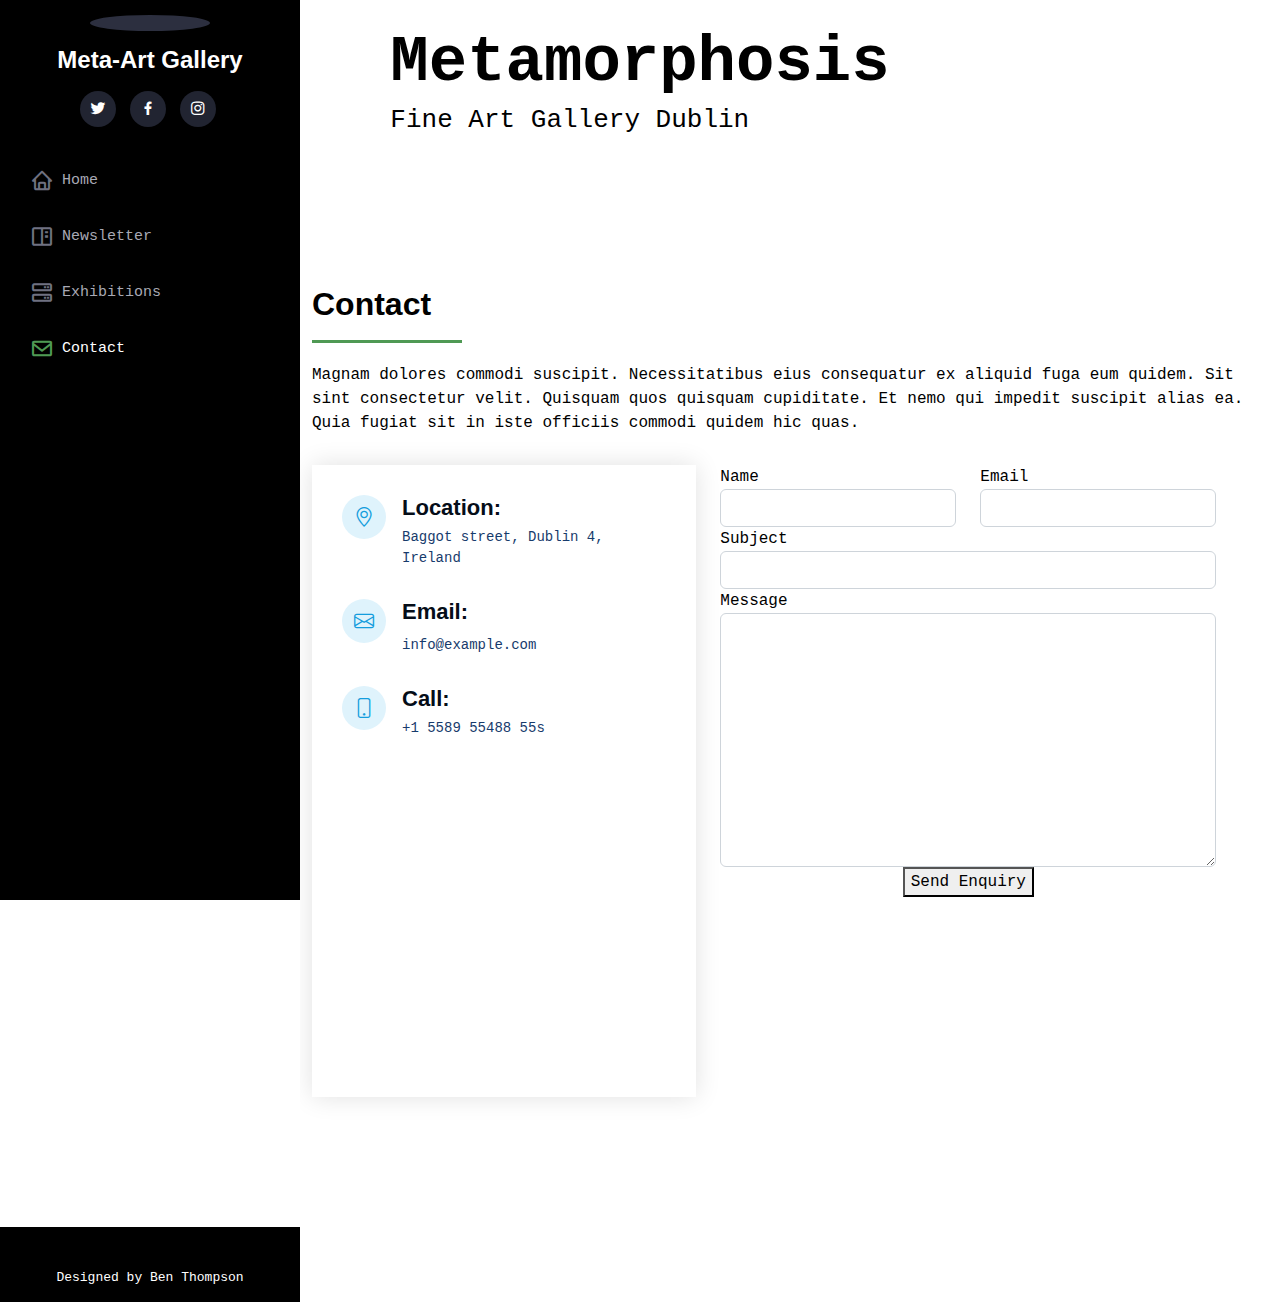
==== contact/contact.html @ 31332470 "Assignment" ====
<!DOCTYPE html>
<html lang="en">

<head>
  <meta charset="utf-8">
  <title>Metamorphosis Gallery - Fine Art Gallery Dublin</title>
  <meta content="The Meta-Art Gallery (Metamorphosis Gallery)- a Dublin founded visual arts center since 1864 continues its legacy as a internations scence for arts in Dublin." name="description">
  <meta content="Art Gallery Artwork Artist Artists Irish Ireland Dublin" name="keywords">


  <link href="../assets/img/Logo.png" rel="icon">

  <!-- Vendor CSS Files -->
  <link href="../assets/vendor/bootstrap/css/bootstrap.min.css" rel="stylesheet">
  <link href="../assets/vendor/bootstrap-icons/bootstrap-icons.css" rel="stylesheet">
  <link href="../assets/vendor/boxicons/css/boxicons.min.css" rel="stylesheet">

  <!-- Template Main CSS File -->
  <link href="../assets/css/style.css" rel="stylesheet">
</head>

<body>

  <!-- ======= Mobile nav toggle button ======= -->
  <i class="bi bi-list mobile-nav-toggle d-xl-none"></i>

  <!-- ======= Header ======= -->
  <header id="header">
    <div class="d-flex flex-column">

      <div class="profile">
        <img src="../assets/img/logo.png" alt="" class="img-fluid rounded-circle">
        <h1 class="text-light"><a href="../index.html">Meta-Art Gallery</a></h1>
        <div class="social-links mt-3 text-center">
          <a href="#" class="twitter"><i class="bx bxl-twitter"></i></a>
          <a href="#" class="facebook"><i class="bx bxl-facebook"></i></a>
          <a href="#" class="instagram"><i class="bx bxl-instagram"></i></a>
        </div>
      </div>

      <nav id="navbar" class="nav-menu navbar">
        <ul>
          <li><a href="../index.html" class="nav-link"><i class="bx bx-home"></i> <span>Home</span></a></li>
          <li><a href="../newsletter/newsletter.html" class="nav-link"><i class="bx bx-book-content"></i> <span>Newsletter</span></a></li>
          <li><a href="../exhibitions/exhibitions.html" class="nav-link"><i class="bx bx-server"></i> <span>Exhibitions</span></a></li>
          <li><a href="contact.html" class="nav-link active"><i class="bx bx-envelope"></i> <span>Contact</span></a></li>
        </ul>
      </nav><!-- .nav-menu -->
    </div>
  </header><!-- End Header -->
  
  <!-- ======= Top Section ======= -->
  <section id="top" class="d-flex flex-column justify-content-center align-items-center">
    <div class="top-container" >
      <h1>Metamorphosis</h1>
      <p>Fine Art Gallery Dublin</p>
    </div>
  </section><!-- End Hero -->
  <main id="main">

   <!-- ======= Contact Section ======= -->
    <section id="contact" class="contact">
      <div class="container">

        <div class="section-title">
          <h2>Contact</h2>
          <p id="output">Magnam dolores commodi suscipit. Necessitatibus eius consequatur ex aliquid fuga eum quidem. Sit sint consectetur velit. Quisquam quos quisquam cupiditate. Et nemo qui impedit suscipit alias ea. Quia fugiat sit in iste officiis commodi quidem hic quas.</p>
        </div>

        <div class="row" >

          <div class="col-lg-5 d-flex align-items-stretch">
            <div class="info">
              <div class="address">
                <i class="bi bi-geo-alt"></i>
                <h4>Location:</h4>
                <p>Baggot street, Dublin 4, Ireland</p>
              </div>

              <div class="email">
                <i class="bi bi-envelope"></i>
                <h4>Email:</h4>
                <p>info@example.com</p>
              </div>

              <div class="phone">
                <i class="bi bi-phone"></i>
                <h4>Call:</h4>
                <p>+1 5589 55488 55s</p>
              </div>

              <iframe src="https://www.google.com/maps/embed?pb=!1m18!1m12!1m3!1d5120.555397400921!2d-6.26579629467997!3d53.34442984445371!2m3!1f0!2f0!3f0!3m2!1i1024!2i768!4f13.1!3m3!1m2!1s0x48670c27f18fd947%3A0x102cead7d9cb3a58!2sThe%20Temple%20Bar%20Pub!5e0!3m2!1sen!2sie!4v1681765425679!5m2!1sen!2sie" 
			  frameborder="0" style="border:0; width: 100%; height: 290px;" allowfullscreen></iframe>
            </div>

          </div>

          <div class="col-lg-7 mt-5 mt-lg-0 d-flex align-items-stretch">
            <form name="myForm" onsubmit="return submitForm();return false">
              <div class="row">
                <div class="form-group col-md-6">
                  <label for="name">Name</label>
                  <input type="text" name="name" class="form-control" id="name" required>
                </div>
                <div class="form-group col-md-6">
                  <label for="name">Email</label>
                  <input type="email" class="form-control" name="email" id="email" required>
                </div>
              </div>
              <div class="form-group">
                <label for="name">Subject</label>
                <input type="text" class="form-control" name="subject" id="subject" required>
              </div>
              <div class="form-group">
                <label for="name">Message</label>
                <textarea class="form-control" name="message" rows="10" required></textarea>
              </div>
       
              <div class="text-center"><button type="submit">Send Enquiry</button></div>
            </form>
          </div>

       </div>

</main>

  <!-- ======= Footer ======= -->
  <footer id="footer">
    <div class="container">
      <div class="copyright">
        &copy; Copyright <strong><span>BT</span></strong>
      </div>
      <div class="credits">
        Designed by Ben Thompson
      </div>
    </div>
  </footer><!-- End  Footer -->


  <!-- Template Main JS File -->
  <script src="../assets/js/main.js"></script>		
  <script src="../assets/js/form.js" ></script> 


</body>

</html>
---- assets/css/style.css ----
/**
* Template Name: Metamorphosis -Fine Art Gallery Dublin
* Updated: Mar 31 2023 
* Author: Ben Thompson
*/

/*--------------------------------------------------------------
# General
--------------------------------------------------------------*/
body {
  font-family:  "Lucida Console", "Courier New", monospace;
  color: #000;
}

a {
  color: #149ddd;
  text-decoration: none;
}

a:hover {
  color: #37b3ed;
  text-decoration: none;
}

h1,
h2,
h3,
h4,
h5,
h6 {
  font-family: "Raleway", sans-serif;
}


/*--------------------------------------------------------------
# Header
--------------------------------------------------------------*/
#header {
  position: fixed;
  top: 0;
  left: 0;
  bottom: 0;
  width: 300px;
  transition: all ease-in-out 0.5s;
  z-index: 9997;
  transition: all 0.5s;
  padding: 0 15px;
  background: #000;
  overflow-y: auto;
}

#header .profile img {
  margin: 15px auto;
  display: block;
  width: 120px;
  border: 8px solid #2c2f3f;
}

#header .profile h1 {
  font-size: 24px;
  margin: 0;
  padding: 0;
  font-weight: 600;
  -moz-text-align-last: center;
  text-align-last: center;
  font-family: "Poppins", sans-serif;
}

#header .profile h1 a,
#header .profile h1 a:hover {
  color: #fff;
  text-decoration: none;
}

#header .profile .social-links a {
  font-size: 18px;
  display: inline-block;
  background: #212431;
  color: #fff;
  line-height: 1;
  padding: 8px 0;
  margin-right: 4px;
  border-radius: 50%;
  text-align: center;
  width: 36px;
  height: 36px;
  transition: 0.3s;
}

#header .profile .social-links a:hover {
  background: #149ddd;
  color: #fff;
  text-decoration: none;
}

#main {
  margin-left: 300px;
}

@media (max-width: 1199px) {
  #header {
    left: -300px;
  }

  #main {
    margin-left: 0;
  }
}

/*--------------------------------------------------------------
# Navigation Menu
--------------------------------------------------------------*/
/* Desktop Navigation */
.nav-menu {
  padding: 30px 0 0 0;
}

.nav-menu * {
  margin: 0;
  padding: 0;
  list-style: none;
}

.nav-menu>ul>li {
  position: relative;
  white-space: nowrap;
}

.nav-menu a,
.nav-menu a:focus {
  display: flex;
  align-items: center;
  color: #a8a9b4;
  padding: 12px 15px;
  margin-bottom: 8px;
  transition: 0.3s;
  font-size: 15px;
}

.nav-menu a i,
.nav-menu a:focus i {
  font-size: 24px;
  padding-right: 8px;
  color: #6f7180;
}

.nav-menu a:hover,
.nav-menu .active,

.nav-menu li:hover>a {
  text-decoration: none;
  color: #fff;
}

.nav-menu a:hover i,
.nav-menu .active i,

.nav-menu li:hover>a i {
  color: #4F9954;
}

/* Mobile Navigation */
.mobile-nav-toggle {
  position: fixed;
  right: 15px;
  top: 15px;
  z-index: 9998;
  border: 0;
  font-size: 24px;
  transition: all 0.4s;
  outline: none !important;
  background-color:  #6f7180;
  color: #fff;
  width: 40px;
  height: 40px;
  display: inline-flex;
  align-items: center;
  justify-content: center;
  line-height: 0;
  border-radius: 50px;
  cursor: pointer;
}

.mobile-nav-active {
  overflow: hidden;
}

.mobile-nav-active #header {
  left: 0;
}

/*--------------------------------------------------------------
# Top Section
--------------------------------------------------------------*/
#top {
  width: 100%;
  height: 25vh;
  background: url("../img/background3.png") top center;
  background-size: cover;
  text-shadow: 2px 2px white;
}


#top h1 {
  margin: 0 0 10px 0;
  font-size: 64px;
  font-weight: 700;
  line-height: 56px;
  color: #000;
  font-family:  "Lucida Console", "Courier New", monospace;
}

#top p {
  color: #000;
  margin-bottom: 50px;
  font-size: 26px;
  font-family:  "Lucida Console", "Courier New", monospace;
}

#top p span {
  color: #000;
  padding-bottom: 4px;
  letter-spacing: 1px;
  border-bottom: 3px solid #149ddd;
}

@media (min-width: 1024px) {
  #top {
    background-attachment: fixed;
  }
}

@media (max-width: 768px) {
  #top h1 {
    font-size: 36px;
    line-height: 36px;
  }
  #top h2 {
    font-size: 16px;
    line-height: 24px;
    margin-bottom: 30px;
  }
}

/*--------------------------------------------------------------
# Sections General
--------------------------------------------------------------*/
section {
  padding: 60px 0;
  overflow: hidden;
}

.section-bg {
  background: #FFF;
}

.section-title {
  padding-bottom: 30px;
}

.section-title h2 {
  font-size: 32px;
  font-weight: bold;
  margin-bottom: 20px;
  padding-bottom: 20px;
  position: relative;
  color: #000;
}

.section-title h2::after {
  content: "";
  position: absolute;
  display: block;
  width: 150px;
  height: 3px;
  background: #4F9954;
  bottom: 0;
  left: 0;
}

.section-title p {
  margin-bottom: 0;
}

/*--------------------------------------------------------------
# About
--------------------------------------------------------------*/
.about .content h3 {
  font-weight: 700;
  font-size: 26px;
  color: #000;
}

.about .content ul {
  list-style: none;
  padding: 0;
}

.about .content ul li {
  margin-bottom: 20px;
  display: flex;
  align-items: center;
}

.about .content ul strong {
  margin-right: 10px;
}

.about .content ul i {
  font-size: 16px;
  margin-right: 5px;
  color: #FFF;
  line-height: 0;
}

.about .content p:last-child {
  margin-bottom: 0;
}




/*--------------------------------------------------------------
# Portfolio
--------------------------------------------------------------*/
.portfolio .portfolio-item {
  margin-bottom: 30px;
}

.portfolio #portfolio-flters {
  padding: 0;
  margin: 0 auto 35px auto;
  list-style: none;
  text-align: center;
  background: #fff;
  border-radius: 50px;
  padding: 2px 15px;
}

.portfolio #portfolio-flters li {
  cursor: pointer;
  display: inline-block;
  padding: 10px 15px 8px 15px;
  font-size: 14px;
  font-weight: 600;
  line-height: 1;
  text-transform: uppercase;
  color: #272829;
  margin-bottom: 5px;
  transition: all 0.3s ease-in-out;
}

.portfolio #portfolio-flters li:hover,
.portfolio #portfolio-flters li.filter-active {
 
}

.portfolio #portfolio-flters li:last-child {
  margin-right: 0;
}

.portfolio .portfolio-wrap {
  transition: 0.3s;
  position: relative;
  overflow: hidden;
  z-index: 1;
}

.portfolio .portfolio-wrap::before {
  content: "";
  background: rgba(255, 255, 255, 0.5);
  position: absolute;
  left: 0;
  right: 0;
  top: 0;
  bottom: 0;
  transition: all ease-in-out 0.3s;
  z-index: 2;
  opacity: 0;
}

.portfolio .portfolio-wrap .portfolio-links {
  opacity: 1;
  left: 0;
  right: 0;
  bottom: -60px;
  z-index: 3;
  position: absolute;
  transition: all ease-in-out 0.3s;
  display: flex;
  justify-content: center;
}

.portfolio .portfolio-wrap .portfolio-links a {
  color: #fff;
  font-size: 28px;
  text-align: center;
  background: rgba(7, 97, 62, 0.75);
  transition: 0.3s;
  width: 100%;
}

.portfolio .portfolio-wrap .portfolio-links a:hover {
  background: rgba(7, 97, 62, 0.95);
}

.portfolio .portfolio-wrap .portfolio-links a+a {
  border-left: 1px solid #37b3ed;
}

.portfolio .portfolio-wrap:hover::before {
  top: 0;
  left: 0;
  right: 0;
  bottom: 0;
  opacity: 1;
}

.portfolio .portfolio-wrap:hover .portfolio-links {
  opacity: 1;
  bottom: 0;
}




/*--------------------------------------------------------------
# Contact
--------------------------------------------------------------*/
.contact {
  padding-bottom: 130px;
}

.contact .info {
  padding: 30px;
  background: #fff;
  width: 100%;
  box-shadow: 0 0 24px 0 rgba(0, 0, 0, 0.12);
}

.contact .info i {
  font-size: 20px;
  color: #149ddd;
  float: left;
  width: 44px;
  height: 44px;
  background: #dff3fc;
  display: flex;
  justify-content: center;
  align-items: center;
  border-radius: 50px;
  transition: all 0.3s ease-in-out;
}

.contact .info h4 {
  padding: 0 0 0 60px;
  font-size: 22px;
  font-weight: 600;
  margin-bottom: 5px;
  color: #050d18;
}

.contact .info p {
  padding: 0 0 10px 60px;
  margin-bottom: 20px;
  font-size: 14px;
  color: #173b6c;
}

.contact .info .email p {
  padding-top: 5px;
}

.contact .info .social-links {
  padding-left: 60px;
}

.contact .info .social-links a {
  font-size: 18px;
  display: inline-block;
  background: #333;
  color: #fff;
  line-height: 1;
  padding: 8px 0;
  border-radius: 50%;
  text-align: center;
  width: 36px;
  height: 36px;
  transition: 0.3s;
  margin-right: 10px;
}

.contact .info .social-links a:hover {
  background: #149ddd;
  color: #fff;
}

.contact .info .email:hover i,
.contact .info .address:hover i,
.contact .info .phone:hover i {
  background: #149ddd;
  color: #fff;
}

@keyframes animate-loading {
  0% {
    transform: rotate(0deg);
  }

  100% {
    transform: rotate(360deg);
  }
}



/*--------------------------------------------------------------
# Footer
--------------------------------------------------------------*/
#footer {
  padding: 15px;
  color: #000;
  font-size: 14px;
  position: relative;
  left: 0;
  bottom: 0;
  width: 300px;
  z-index: 9999;
  background: #000;
}

#footer .copyright {
  text-align: center;
}

#footer .credits {
  padding-top: 5px;
  text-align: center;
  font-size: 13px;
  color: #FFFFFF;
}

@media (max-width: 1199px) {
  #footer {
    position: static;
    width: auto;
    padding-right: 20px 15px;
  }
}
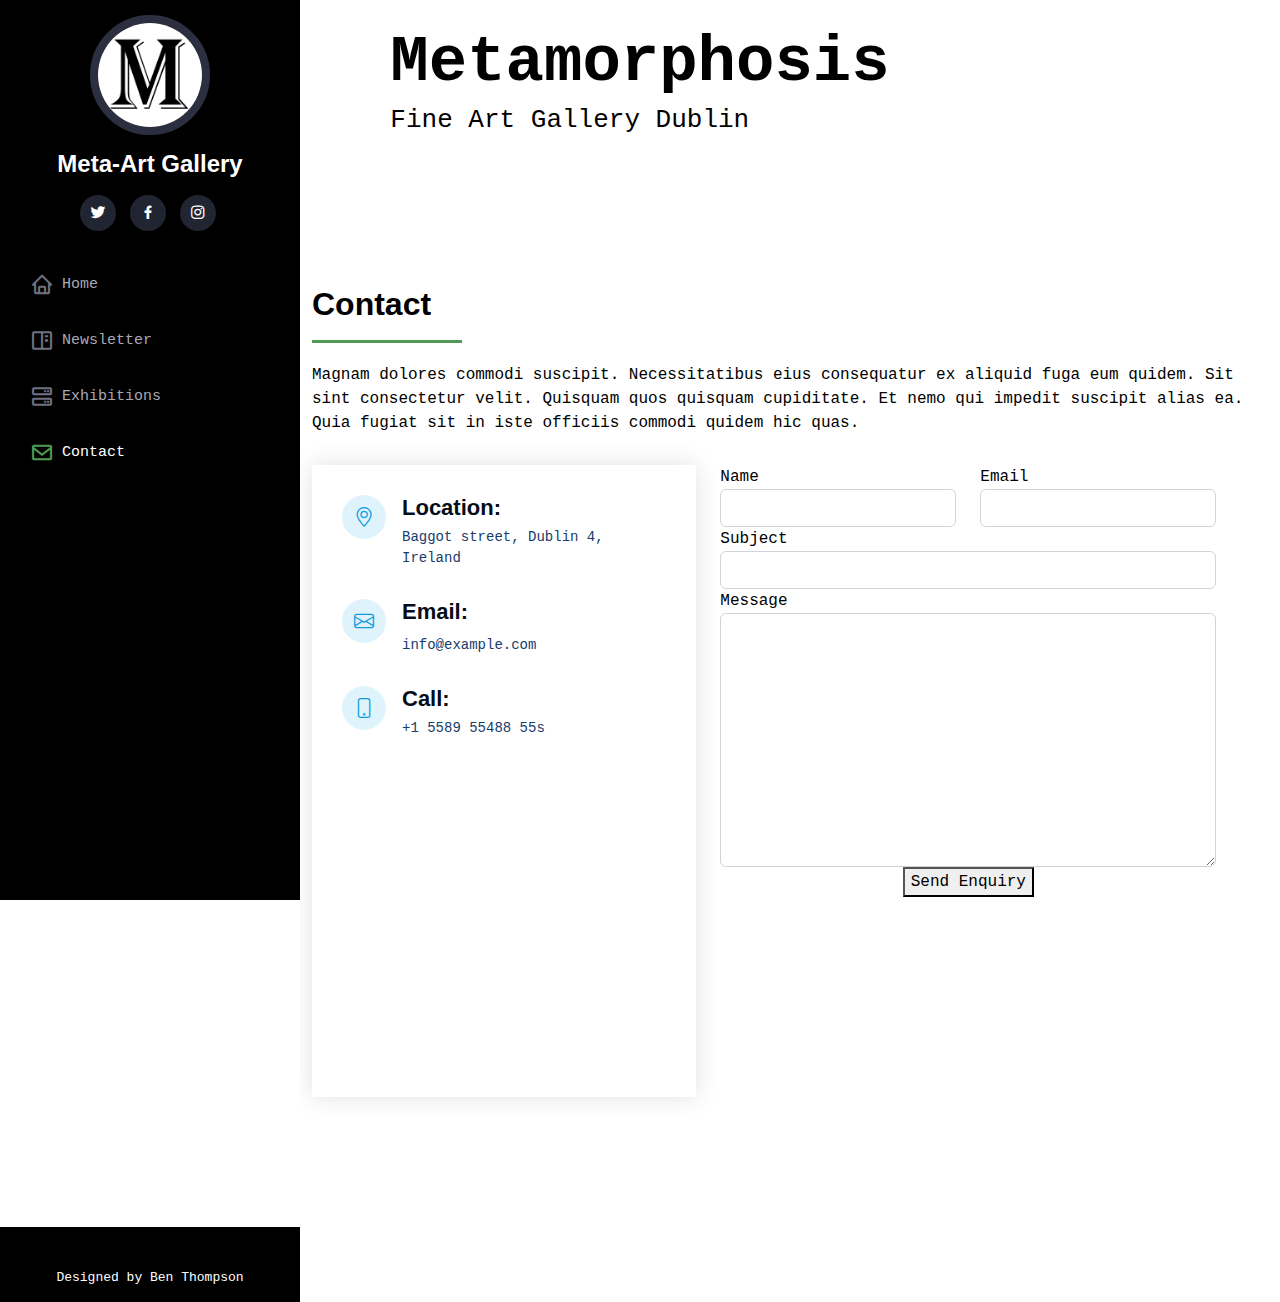
==== commit a2b05044: "Capital" ====
--- a/contact/contact.html
+++ b/contact/contact.html
@@ -29,7 +29,7 @@
     <div class="d-flex flex-column">
 
       <div class="profile">
-        <img src="../assets/img/logo.png" alt="" class="img-fluid rounded-circle">
+        <img src="../assets/img/Logo.png" alt="" class="img-fluid rounded-circle">
         <h1 class="text-light"><a href="../index.html">Meta-Art Gallery</a></h1>
         <div class="social-links mt-3 text-center">
           <a href="#" class="twitter"><i class="bx bxl-twitter"></i></a>
